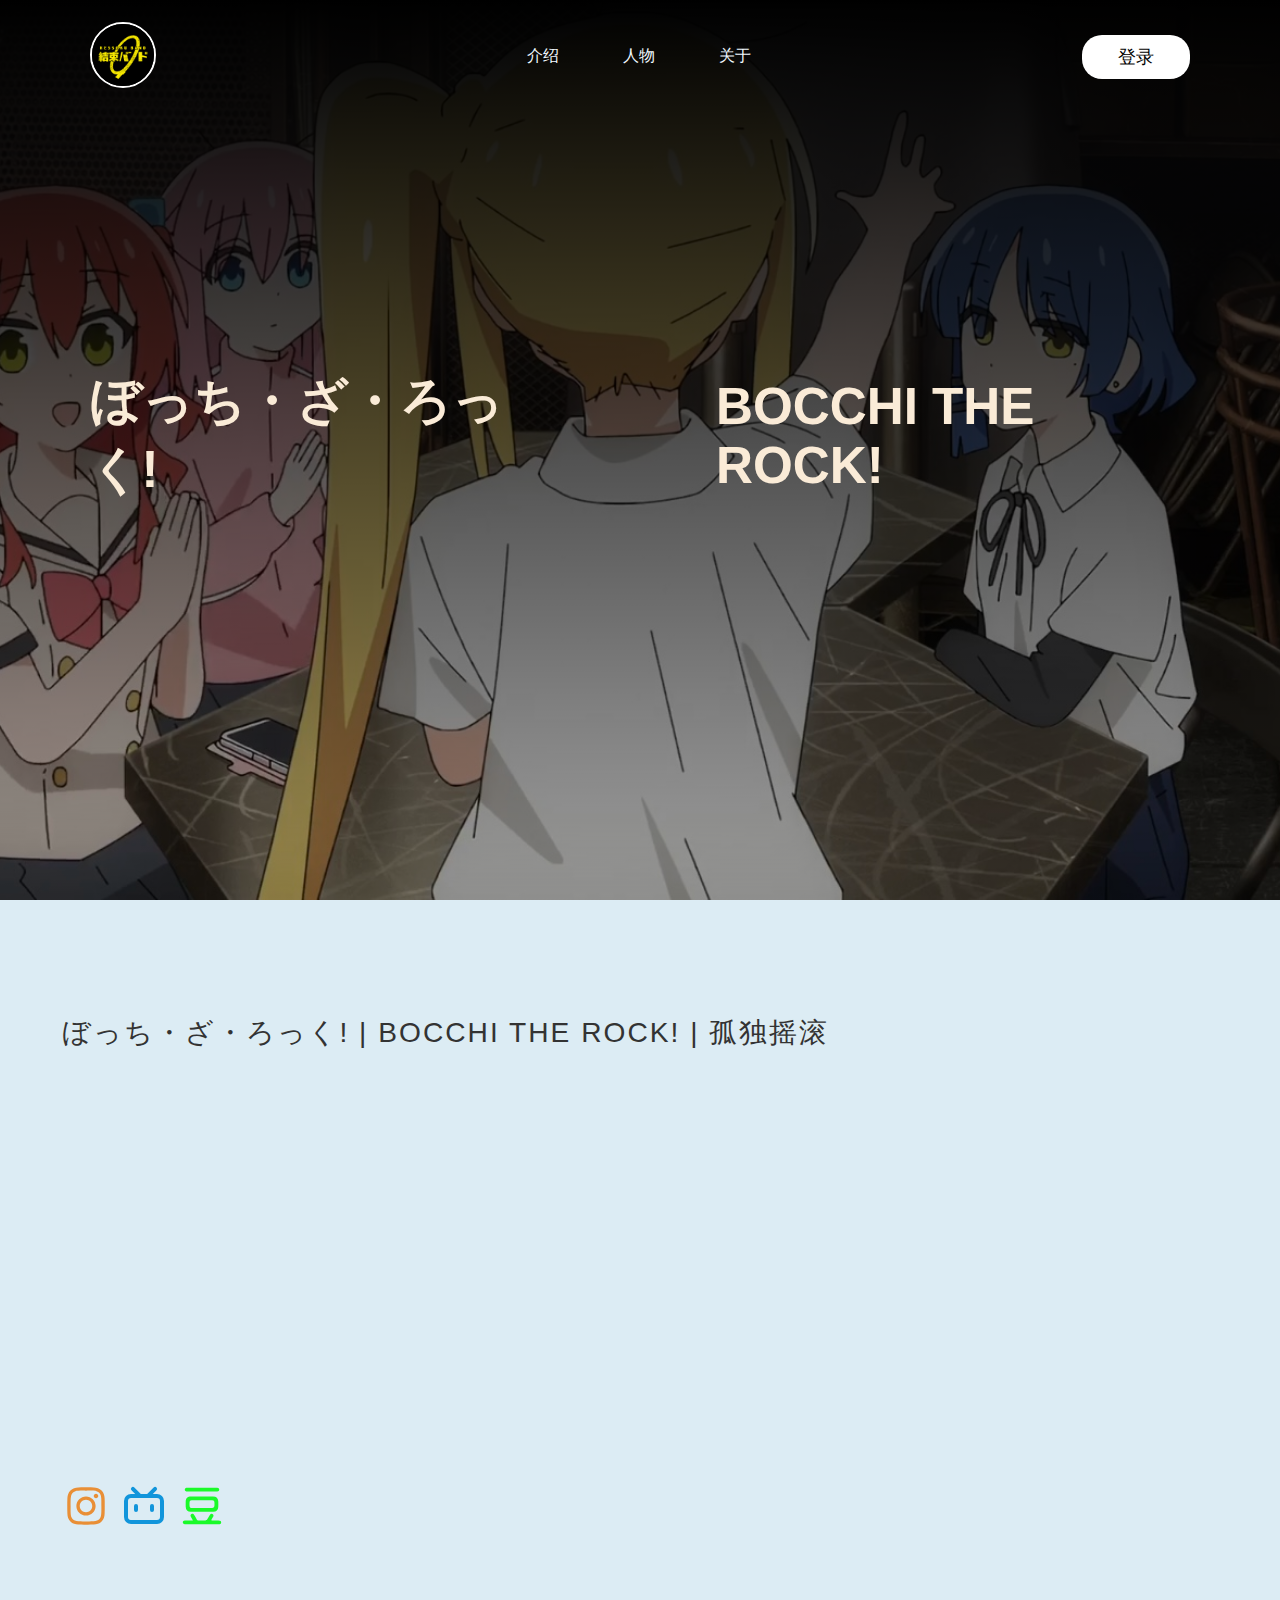
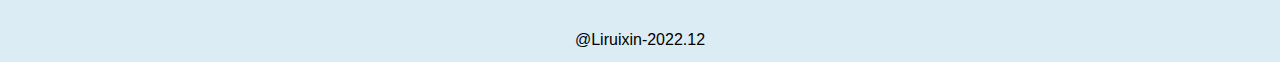
==== index.html @ c1659530 "Add files via upload" ====
<!DOCTYPE html>
<html lang="zh">
<head>
    <link rel="stylesheet" href="css/index-phone.css" media="screen and (max-width:1080px)" type="text/css">
    <link rel="stylesheet" href="css/index.css" media="screen and (min-width:1080px)" type="text/css">
    <meta charset="UTF-8">
    <meta name="viewport" content="width=device-width, initial-scale=1.0">
    <title>孤独摇滚</title>
    <script src="js/index.js">
    </script>
</head>
<body>
    <div class="header" id="header">
        
        <nav>
            <a href="https://bocchi.rocks/"><img class="logo" src="imgs/FhXqIt-acAAWf9K.png" alt="img_logo"></a>
            <ul class="list">
                <li><a href="show.html">介绍</a></li>
                <li><a href="people.html">人物</a></li>
                <li><a href="home.html">关于</a></li>
            </ul> 
            <div>
            <a href="javascript:history.go(0);" class="loginout" id="logout" >注销</a>
            <a class="register" id="link" href="register.html"><span id="login">登录</span></a></div>
        </nav>

        <div class="container">
            
            <h1>ぼっち・ざ・ろっく!</h1> 
            <h3 class="l" style="font-size:20px;  visibility: hidden;">-占位专区-liruixin :)</h3>
            <h1 class="l">BOCCHI THE ROCK!</h1>
        </div>
    </div>

    <div class="container1">
        <h2 class="title">ぼっち・ざ・ろっく!&nbsp;|&nbsp;BOCCHI THE ROCK!&nbsp;|&nbsp;孤独摇滚</h2>      
        <iframe class="pv" src="https://player.bilibili.com/player.html?aid=473098792&bvid=BV1FT411u7aH&cid=833058319&page=1" height="248px" width="430px" scrolling="no" border="0" frameborder="no" framespacing="0" allowfullscreen="true"> </iframe>
        <iframe class="pv" src="https://player.bilibili.com/player.html?aid=432362587&bvid=BV1ZG411c7zb&cid=882882226&page=1" height="248px" width="430px" scrolling="no" border="0" frameborder="no" framespacing="0" allowfullscreen="true"> </iframe>
        <div class="links">
            <a href="https://www.instagram.com/p/CiPWuuiryS5/"><img src="imgs/instagram.svg" alt=""></a>
            <a href="https://www.bilibili.com/bangumi/play/ep693247?from_spmid=666.25.episode.0&from_outer_spmid=333.337.0.0"><img src="imgs/bilibili-line.svg" alt="bilibili"></a>
            <a href="https://movie.douban.com/subject/35366293/"><img src="imgs/豆瓣.svg" alt="douban"></a>
        </div>
        
    </div>
    <footer style="text-align:center ;padding:1vw;">@Liruixin-2022.12</footer>
</body>
</html>
---- css/index-phone.css ----
body{
    background-color: antiquewhite;
  margin: 0; 
    padding: 0;
}
.header{
  height: 60vh;
  background-image:linear-gradient(rgba(0,0,0,2),rgba(0,0,0,0.3)),url("../imgs/img_1.PNG");
}
nav{
    padding-top: 2vh;
    height: 8vh;
    display: flex;
    align-items: center;
    justify-content: space-between;
    background-color: rgba(243, 188, 188, 0);
}
.list{
    padding-left: 0;
    width: 40vw;
    display: flex;
    justify-content: space-between;
    list-style: none;
}
.list a{
    text-decoration: none;
    color: rgba(250, 235, 215, 0.84);
}
.logo{
    padding: 2vmax;
    width: 62px;
    margin-left: 2vw;
    border-radius: 50%;
}
.pv{
    margin: 1vmax 0;
    width: 390px;
    border-radius: 10px;
}
.loginout,.register{
    display: none;
}
.l{
    font-size: medium;
    color: antiquewhite;
}
.container{
    padding-left: 10vw;
    padding-top: 2vh;
}
.container h1{
    color: rgba(187, 247, 247, 0.817);
}
.container1{
    
    text-align:center;
    padding: 1vmax;
    align-items: center;
}
.container1 .title{
    text-align: left;
    padding-left: 2vmax;
}
.links{
    margin-top: 2vh;
}
---- css/index.css ----
body{
    margin: 0;
    padding: 0;
    font-family: sans-serif;
    background-color: rgb(220, 236, 244);
}
div.header{
    min-height: 100vh;
    width: 100%;
    background-image:linear-gradient(rgba(0,0,0,2),rgba(0,0,0,0.3)),url("../imgs/img_1.PNG");
    background-size: cover;
    background-position: center;
}
nav{
    display: flex;
    align-items: center;
    justify-content: space-between;
    padding: 20px 7%;
}
@keyframes rotate{
    from {transform: rotate(0deg)}
    to {transform: rotate(360deg)}
}
.logo{
    width: 62px;
    border-radius: 50%;
    cursor: pointer;
    border: 2px solid white;
    
}
.logo:hover{
    animation: rotate 3s;
    animation-timing-function:cubic-bezier(1,1,1,1);
    animation-iteration-count:infinite;
}
nav .list li{
    list-style: none;
    display: inline-block;
    margin: 10px 30px;
}
nav .list li a{
    text-decoration: none;
    color: aliceblue;
    transition: 0.5s;
}
nav .list li a:hover{
    background: white;
    color:black;
    padding: 13px 36px;
    text-decoration: none;
    border-radius: 20px;
    font-weight:bold;
    animation-timing-function:cubic-bezier(1,1,4);
}
.loginout{
    margin-right: 10px;
    color:rgba(211, 205, 205, 0.514);
    padding: 12px 14px;
    text-decoration: none;
    font-size: 18px;
    border-radius: 50px;
}
.loginout:hover{
    /* background-color: #ffffff50; */
    color:rgb(255, 255, 255);
    transition: 0.7s;
    padding: 12px 14px;
    font-weight: bold;
    font-size: 18px;
}
.register{
    background: white;
    color:black;
    padding: 12px 36px;
    text-decoration: none;
    font-size: 18px;
    border-radius: 20px;
    transition: 0.5s;
}
.register:hover{
    background:#d8b5e9ad;
    color: rgb(255, 255, 255);
    padding: 18px 44px;
    font-size: 24px;
    font-weight: bold;  
}

/* ---container--- */
.container{
    padding: 0 7%;
    margin: 0 auto;
    display: flex;
    align-items: center;
    justify-content: space-evenly;
}
.header h1{
    font-size: 4vw;
    font-weight: 500px;
    color: antiquewhite;
    padding-top: 20%;
}

.pv{
    margin-left: 2.8vw;
    margin-bottom: 2vh;
    margin-top: 10vh;
}
/* ---main--- */
.title{
    margin: 50px 0 20px;
    font-size: 2.2vw;
    font-weight: 500;
    color: #333;
    padding-left: 3%;
    letter-spacing:2px;
    padding-top: 5vw;
    transition: 0.5s;
    width: 80vw;
}

.main{
    padding-top: 30px;
}
.main img{
    width: 50%;
    border-radius: 15px;
}
.container1{
    margin: 0 2%;
}

.links{
    margin: 50px 0 20px;
    font-size: 2.2vw;
    font-weight: 500;
    color: #333;
    padding-left: 3%;
    letter-spacing:2px;
   padding-bottom: 5%;
}
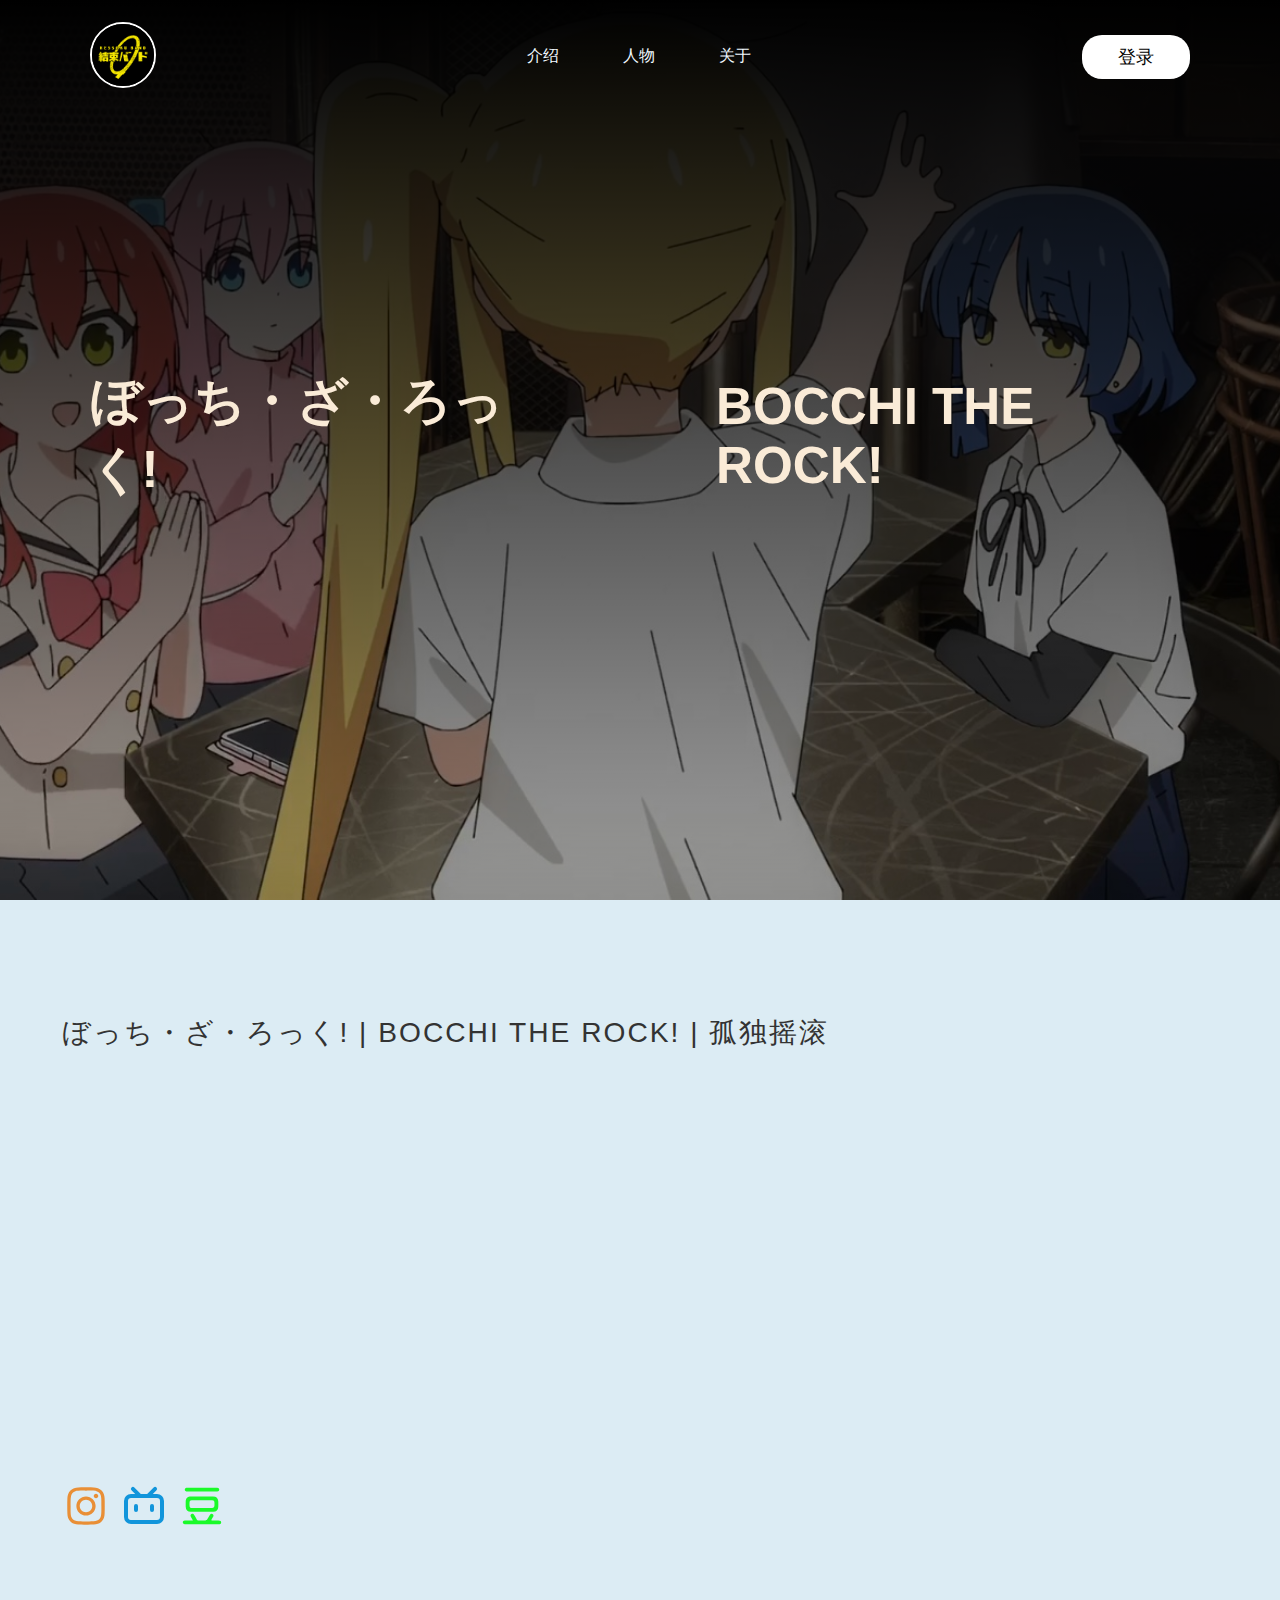
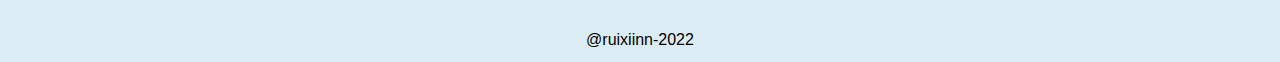
==== commit 4300d6ff: "Update index.html" ====
--- a/index.html
+++ b/index.html
@@ -43,6 +43,6 @@
         </div>
         
     </div>
-    <footer style="text-align:center ;padding:1vw;">@Liruixin-2022.12</footer>
+    <footer style="text-align:center ;padding:1vw;">@ruixiinn-2022</footer>
 </body>
-</html> +</html> 
